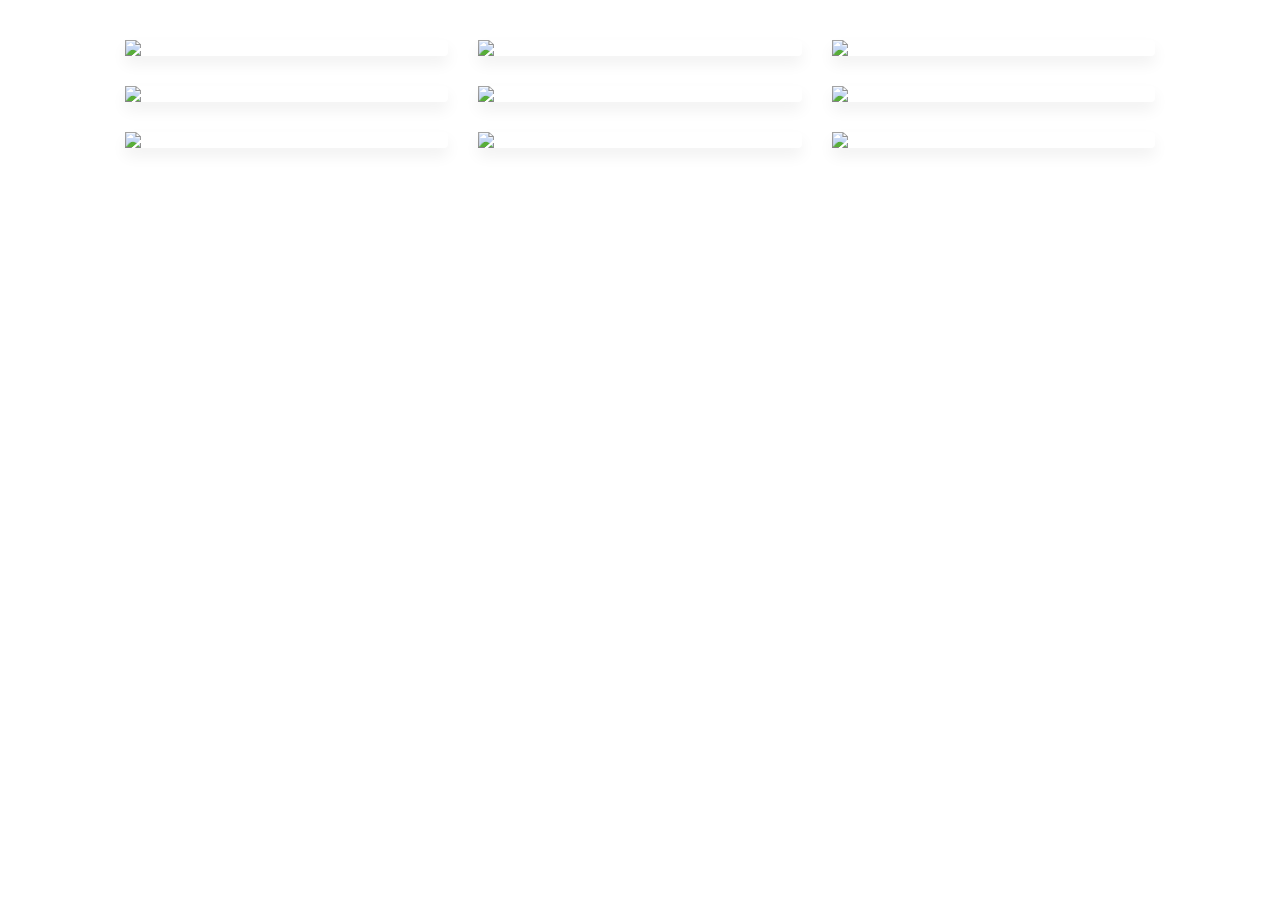
==== gallery/index.html @ a4893abb "Create index.html" ====
<!DOCTYPE html>
<html lang="en">

<head>
  <link rel="stylesheet" href="https://stackpath.bootstrapcdn.com/bootstrap/4.4.1/css/bootstrap.min.css"
    integrity="sha384-Vkoo8x4CGsO3+Hhxv8T/Q5PaXtkKtu6ug5TOeNV6gBiFeWPGFN9MuhOf23Q9Ifjh" crossorigin="anonymous">
  <link rel="stylesheet" href="https://cdnjs.cloudflare.com/ajax/libs/baguettebox.js/1.8.1/baguetteBox.min.css">
  <link href="./css/thumbnail-gallery.css" rel="stylesheet" />

  <style>
    .tz-gallery {
      padding: 40px;
    }

    .tz-gallery .thumbnail {
      padding: 0;
      margin-bottom: 30px;
      background-color: #fff;
      border-radius: 4px;
      border: none;
      transition: 0.15s ease-in-out;
      box-shadow: 0 8px 15px rgba(0, 0, 0, 0.06);
    }

    .tz-gallery .thumbnail:hover {
      transform: translateY(-10px) scale(1.02);
    }

    .baguetteBox-button {
      background-color: transparent !important;
    }


    .carousel-inner>.item>a>img,
    .carousel-inner>.item>img,
    .img-responsive,
    .thumbnail a>img,
    .thumbnail>img {
      display: block;
      max-width: 100%;
      height: auto;
    }
  </style>

</head>

<body>


  <main>


    <section id="gallery">
      <div class=" gallery-container container">
        <div class="tz-gallery">

          <div class="row">

            <!---------------------------------------------->
            <div data-aos="flip-up" class="col-sm-6 col-md-4">
              <div class="thumbnail">
                <a class="lightbox" href="1.png">
                  <img src="1.png">
                </a>
              </div>
            </div>

            <!---------------------------------------------->

            <div data-aos="flip-up" data-aos-delay="20" class="col-sm-6 col-md-4">
              <div class="thumbnail">
                <a class="lightbox" href="2.png">
                  <img src="2.png">
                </a>
              </div>
            </div>
            <!---------------------------------------------->

            <div data-aos="flip-up" data-aos-delay="40" class="col-sm-6 col-md-4">
              <div class="thumbnail">
                <a class="lightbox" href="3.png">
                  <img src="3.png">
                </a>

              </div>
            </div>
            <!---------------------------------------------->

            <div data-aos="flip-up" data-aos-delay="60" class="col-sm-6 col-md-4">
              <div class="thumbnail">
                <a class="lightbox" href="4.png">
                  <img src="4.png">
                </a>
              </div>
            </div>
            <!---------------------------------------------->

            <div data-aos="flip-up" data-aos-delay="80" class="col-sm-6 col-md-4">
              <div class="thumbnail">
                <a class="lightbox" href="5.png">
                  <img src="5.png">
                </a>
              </div>
            </div>
            <!---------------------------------------------->

            <div data-aos="flip-up" data-aos-delay="100" class="col-sm-6 col-md-4">
              <div class="thumbnail">
                <a class="lightbox" href="6.png">
                  <img src="6.png">
                </a>
              </div>
            </div>
            <!---------------------------------------------->

            <div data-aos="flip-up" data-aos-delay="120" class="col-sm-6 col-md-4">
              <div class="thumbnail">
                <a class="lightbox" href="7.png">
                  <img src="7.png">
                </a>
              </div>
            </div>
            <!---------------------------------------------->

            <div data-aos="flip-up" data-aos-delay="140" class="col-sm-6 col-md-4">
              <div class="thumbnail">
                <a class="lightbox" href="8.png">
                  <img src="8.png">
                </a>
              </div>
            </div>
            <!---------------------------------------------->

            <div data-aos="flip-up" data-aos-delay="160" class="col-sm-6 col-md-4">
              <div class="thumbnail">
                <a class="lightbox" href="9.png">
                  <img src="9.png">
                </a>
              </div>
            </div>




          </div>
        </div>
      </div>

      <script src="https://cdnjs.cloudflare.com/ajax/libs/baguettebox.js/1.8.1/baguetteBox.min.js"></script>
      <script>
        baguetteBox.run('.tz-gallery');
      </script>

    </section>


  </main>


</html>
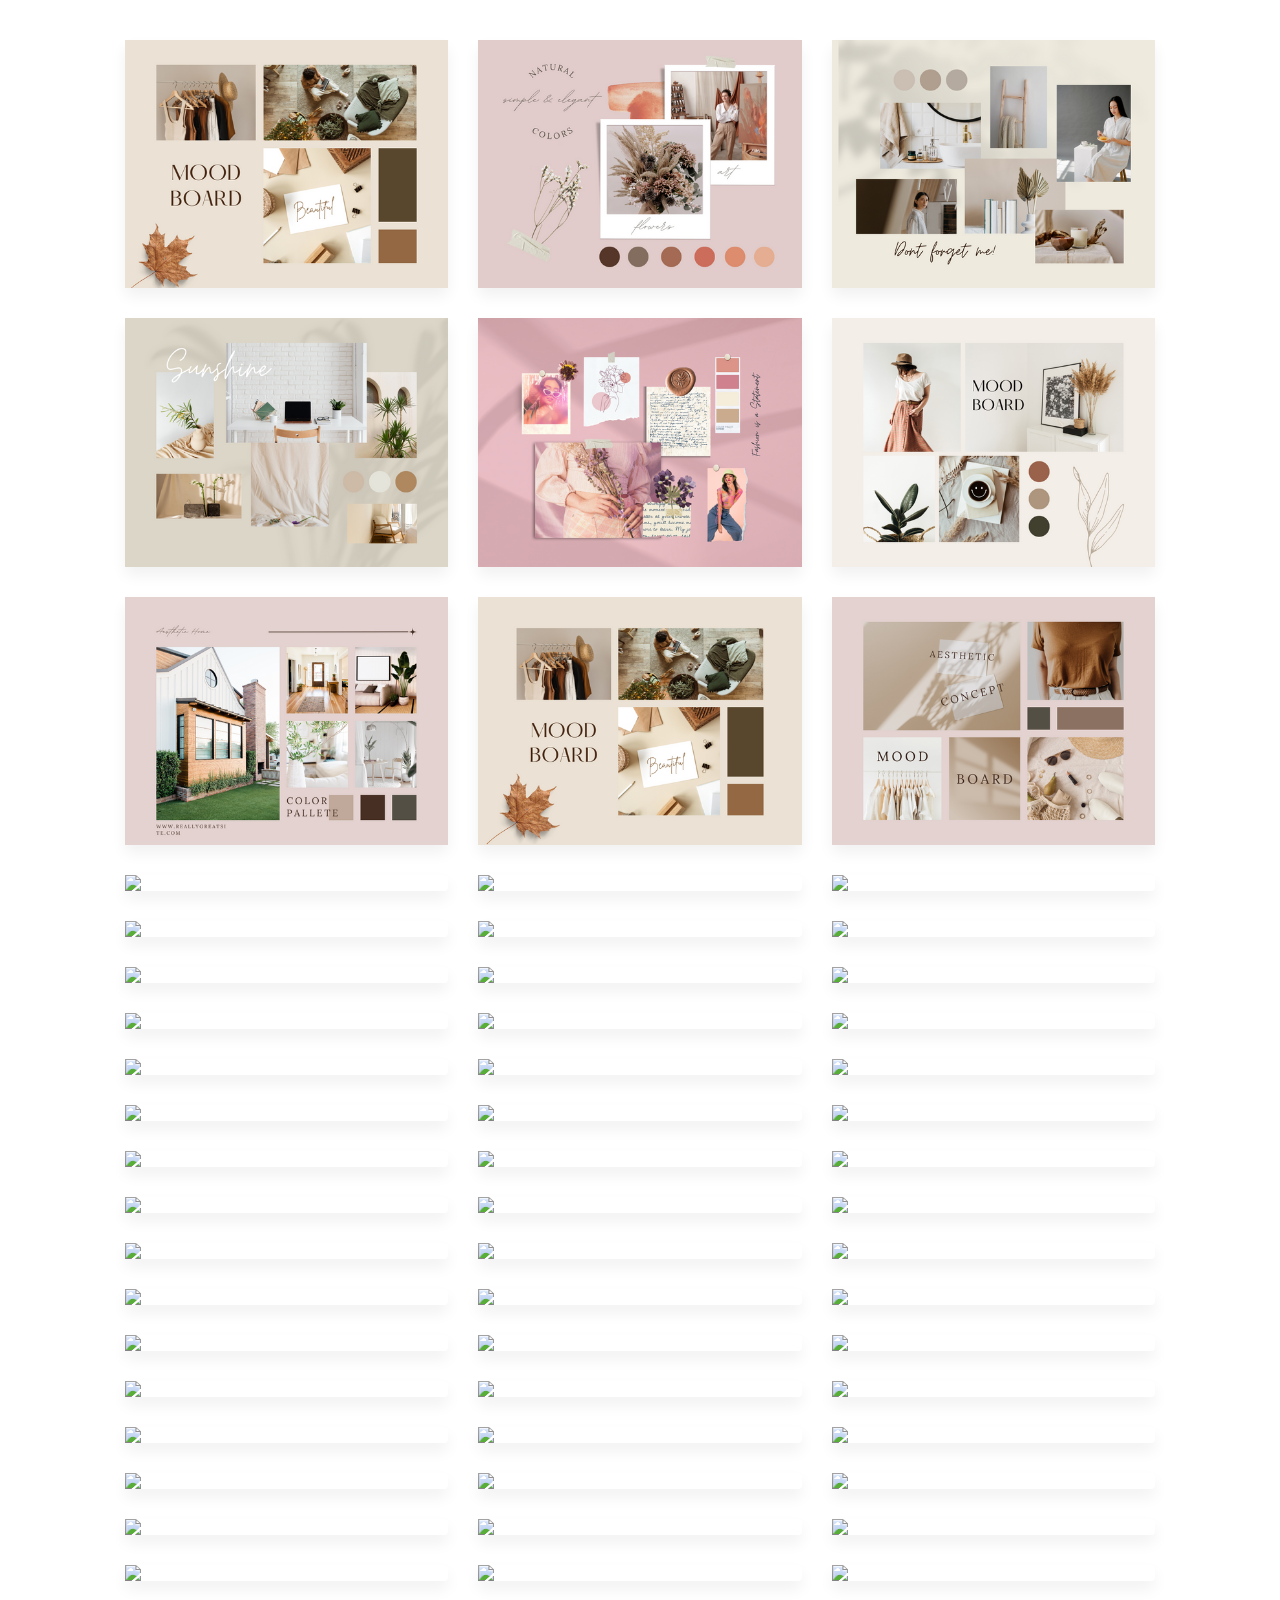
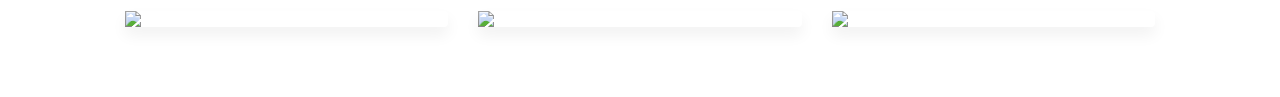
==== commit 857212e3: "Update index.html" ====
--- a/gallery/index.html
+++ b/gallery/index.html
@@ -138,6 +138,468 @@
                 </a>
               </div>
             </div>
+             <!---------------------------------------------->
+
+            <div data-aos="flip-up" data-aos-delay="120" class="col-sm-6 col-md-4">
+              <div class="thumbnail">
+                <a class="lightbox" href="10.png">
+                  <img src="10.png">
+                </a>
+              </div>
+            </div>
+             <!---------------------------------------------->
+
+            <div data-aos="flip-up" data-aos-delay="120" class="col-sm-6 col-md-4">
+              <div class="thumbnail">
+                <a class="lightbox" href="11.png">
+                  <img src="11.png">
+                </a>
+              </div>
+            </div>
+             <!---------------------------------------------->
+
+            <div data-aos="flip-up" data-aos-delay="120" class="col-sm-6 col-md-4">
+              <div class="thumbnail">
+                <a class="lightbox" href="12.png">
+                  <img src="12.png">
+                </a>
+              </div>
+            </div>
+             <!---------------------------------------------->
+
+            <div data-aos="flip-up" data-aos-delay="120" class="col-sm-6 col-md-4">
+              <div class="thumbnail">
+                <a class="lightbox" href="13.png">
+                  <img src="13.png">
+                </a>
+              </div>
+            </div>
+             <!---------------------------------------------->
+
+            <div data-aos="flip-up" data-aos-delay="120" class="col-sm-6 col-md-4">
+              <div class="thumbnail">
+                <a class="lightbox" href="14.png">
+                  <img src="14.png">
+                </a>
+              </div>
+            </div>
+             <!---------------------------------------------->
+
+            <div data-aos="flip-up" data-aos-delay="120" class="col-sm-6 col-md-4">
+              <div class="thumbnail">
+                <a class="lightbox" href="15.png">
+                  <img src="15.png">
+                </a>
+              </div>
+            </div>
+            <!---------------------------------------------->
+            <div data-aos="flip-up" class="col-sm-6 col-md-4">
+              <div class="thumbnail">
+                <a class="lightbox" href="16.png">
+                  <img src="16.png">
+                </a>
+              </div>
+            </div>
+
+            <!---------------------------------------------->
+
+            <div data-aos="flip-up" data-aos-delay="20" class="col-sm-6 col-md-4">
+              <div class="thumbnail">
+                <a class="lightbox" href="17.png">
+                  <img src="17.png">
+                </a>
+              </div>
+            </div>
+            <!---------------------------------------------->
+
+            <div data-aos="flip-up" data-aos-delay="40" class="col-sm-6 col-md-4">
+              <div class="thumbnail">
+                <a class="lightbox" href="18.png">
+                  <img src="18.png">
+                </a>
+
+              </div>
+            </div>
+            <!---------------------------------------------->
+
+            <div data-aos="flip-up" data-aos-delay="60" class="col-sm-6 col-md-4">
+              <div class="thumbnail">
+                <a class="lightbox" href="19.png">
+                  <img src="19.png">
+                </a>
+              </div>
+            </div>
+            <!---------------------------------------------->
+
+            <div data-aos="flip-up" data-aos-delay="80" class="col-sm-6 col-md-4">
+              <div class="thumbnail">
+                <a class="lightbox" href="20.png">
+                  <img src="20.png">
+                </a>
+              </div>
+            </div>
+            <!---------------------------------------------->
+
+            <div data-aos="flip-up" data-aos-delay="100" class="col-sm-6 col-md-4">
+              <div class="thumbnail">
+                <a class="lightbox" href="21.png">
+                  <img src="21.png">
+                </a>
+              </div>
+            </div>
+            <!---------------------------------------------->
+
+            <div data-aos="flip-up" data-aos-delay="120" class="col-sm-6 col-md-4">
+              <div class="thumbnail">
+                <a class="lightbox" href="22.png">
+                  <img src="22.png">
+                </a>
+              </div>
+            </div>
+            <!---------------------------------------------->
+
+            <div data-aos="flip-up" data-aos-delay="140" class="col-sm-6 col-md-4">
+              <div class="thumbnail">
+                <a class="lightbox" href="23.png">
+                  <img src="23.png">
+                </a>
+              </div>
+            </div>
+            <!---------------------------------------------->
+
+            <div data-aos="flip-up" data-aos-delay="160" class="col-sm-6 col-md-4">
+              <div class="thumbnail">
+                <a class="lightbox" href="24.png">
+                  <img src="24.png">
+                </a>
+              </div>
+            </div>
+             <!---------------------------------------------->
+
+            <div data-aos="flip-up" data-aos-delay="120" class="col-sm-6 col-md-4">
+              <div class="thumbnail">
+                <a class="lightbox" href="25.png">
+                  <img src="25.png">
+                </a>
+              </div>
+            </div>
+             <!---------------------------------------------->
+
+            <div data-aos="flip-up" data-aos-delay="120" class="col-sm-6 col-md-4">
+              <div class="thumbnail">
+                <a class="lightbox" href="26.png">
+                  <img src="26.png">
+                </a>
+              </div>
+            </div>
+             <!---------------------------------------------->
+
+            <div data-aos="flip-up" data-aos-delay="120" class="col-sm-6 col-md-4">
+              <div class="thumbnail">
+                <a class="lightbox" href="27.png">
+                  <img src="27.png">
+                </a>
+              </div>
+            </div>
+             <!---------------------------------------------->
+
+            <div data-aos="flip-up" data-aos-delay="120" class="col-sm-6 col-md-4">
+              <div class="thumbnail">
+                <a class="lightbox" href="28.png">
+                  <img src="28.png">
+                </a>
+              </div>
+            </div>
+             <!---------------------------------------------->
+
+            <div data-aos="flip-up" data-aos-delay="120" class="col-sm-6 col-md-4">
+              <div class="thumbnail">
+                <a class="lightbox" href="29.png">
+                  <img src="29.png">
+                </a>
+              </div>
+            </div>
+             <!---------------------------------------------->
+
+            <div data-aos="flip-up" data-aos-delay="120" class="col-sm-6 col-md-4">
+              <div class="thumbnail">
+                <a class="lightbox" href="30.png">
+                  <img src="30.png">
+                </a>
+              </div>
+            </div>
+            <!---------------------------------------------->
+            <div data-aos="flip-up" class="col-sm-6 col-md-4">
+              <div class="thumbnail">
+                <a class="lightbox" href="31.png">
+                  <img src="31.png">
+                </a>
+              </div>
+            </div>
+
+            <!---------------------------------------------->
+
+            <div data-aos="flip-up" data-aos-delay="20" class="col-sm-6 col-md-4">
+              <div class="thumbnail">
+                <a class="lightbox" href="32.png">
+                  <img src="32.png">
+                </a>
+              </div>
+            </div>
+            <!---------------------------------------------->
+
+            <div data-aos="flip-up" data-aos-delay="40" class="col-sm-6 col-md-4">
+              <div class="thumbnail">
+                <a class="lightbox" href="33.png">
+                  <img src="33.png">
+                </a>
+
+              </div>
+            </div>
+            <!---------------------------------------------->
+
+            <div data-aos="flip-up" data-aos-delay="60" class="col-sm-6 col-md-4">
+              <div class="thumbnail">
+                <a class="lightbox" href="34.png">
+                  <img src="34.png">
+                </a>
+              </div>
+            </div>
+            <!---------------------------------------------->
+
+            <div data-aos="flip-up" data-aos-delay="80" class="col-sm-6 col-md-4">
+              <div class="thumbnail">
+                <a class="lightbox" href="35.png">
+                  <img src="35.png">
+                </a>
+              </div>
+            </div>
+            <!---------------------------------------------->
+
+            <div data-aos="flip-up" data-aos-delay="100" class="col-sm-6 col-md-4">
+              <div class="thumbnail">
+                <a class="lightbox" href="36.png">
+                  <img src="36.png">
+                </a>
+              </div>
+            </div>
+            <!---------------------------------------------->
+
+            <div data-aos="flip-up" data-aos-delay="120" class="col-sm-6 col-md-4">
+              <div class="thumbnail">
+                <a class="lightbox" href="37.png">
+                  <img src="37.png">
+                </a>
+              </div>
+            </div>
+            <!---------------------------------------------->
+
+            <div data-aos="flip-up" data-aos-delay="140" class="col-sm-6 col-md-4">
+              <div class="thumbnail">
+                <a class="lightbox" href="38.png">
+                  <img src="38.png">
+                </a>
+              </div>
+            </div>
+            <!---------------------------------------------->
+
+            <div data-aos="flip-up" data-aos-delay="160" class="col-sm-6 col-md-4">
+              <div class="thumbnail">
+                <a class="lightbox" href="39.png">
+                  <img src="39.png">
+                </a>
+              </div>
+            </div>
+             <!---------------------------------------------->
+
+            <div data-aos="flip-up" data-aos-delay="120" class="col-sm-6 col-md-4">
+              <div class="thumbnail">
+                <a class="lightbox" href="40.png">
+                  <img src="40.png">
+                </a>
+              </div>
+            </div>
+             <!---------------------------------------------->
+
+            <div data-aos="flip-up" data-aos-delay="120" class="col-sm-6 col-md-4">
+              <div class="thumbnail">
+                <a class="lightbox" href="41.png">
+                  <img src="41.png">
+                </a>
+              </div>
+            </div>
+             <!---------------------------------------------->
+
+            <div data-aos="flip-up" data-aos-delay="120" class="col-sm-6 col-md-4">
+              <div class="thumbnail">
+                <a class="lightbox" href="42.png">
+                  <img src="42.png">
+                </a>
+              </div>
+            </div>
+             <!---------------------------------------------->
+
+            <div data-aos="flip-up" data-aos-delay="120" class="col-sm-6 col-md-4">
+              <div class="thumbnail">
+                <a class="lightbox" href="43.png">
+                  <img src="43.png">
+                </a>
+              </div>
+            </div>
+             <!---------------------------------------------->
+
+            <div data-aos="flip-up" data-aos-delay="120" class="col-sm-6 col-md-4">
+              <div class="thumbnail">
+                <a class="lightbox" href="44.png">
+                  <img src="44.png">
+                </a>
+              </div>
+            </div>
+             <!---------------------------------------------->
+
+            <div data-aos="flip-up" data-aos-delay="120" class="col-sm-6 col-md-4">
+              <div class="thumbnail">
+                <a class="lightbox" href="45.png">
+                  <img src="45.png">
+                </a>
+              </div>
+            </div>
+            <!---------------------------------------------->
+            <div data-aos="flip-up" class="col-sm-6 col-md-4">
+              <div class="thumbnail">
+                <a class="lightbox" href="46.png">
+                  <img src="46.png">
+                </a>
+              </div>
+            </div>
+
+            <!---------------------------------------------->
+
+            <div data-aos="flip-up" data-aos-delay="20" class="col-sm-6 col-md-4">
+              <div class="thumbnail">
+                <a class="lightbox" href="47.png">
+                  <img src="47.png">
+                </a>
+              </div>
+            </div>
+            <!---------------------------------------------->
+
+            <div data-aos="flip-up" data-aos-delay="40" class="col-sm-6 col-md-4">
+              <div class="thumbnail">
+                <a class="lightbox" href="48.png">
+                  <img src="48.png">
+                </a>
+
+              </div>
+            </div>
+            <!---------------------------------------------->
+
+            <div data-aos="flip-up" data-aos-delay="60" class="col-sm-6 col-md-4">
+              <div class="thumbnail">
+                <a class="lightbox" href="49.png">
+                  <img src="49.png">
+                </a>
+              </div>
+            </div>
+            <!---------------------------------------------->
+
+            <div data-aos="flip-up" data-aos-delay="80" class="col-sm-6 col-md-4">
+              <div class="thumbnail">
+                <a class="lightbox" href="50.png">
+                  <img src="50.png">
+                </a>
+              </div>
+            </div>
+            <!---------------------------------------------->
+
+            <div data-aos="flip-up" data-aos-delay="100" class="col-sm-6 col-md-4">
+              <div class="thumbnail">
+                <a class="lightbox" href="51.png">
+                  <img src="51.png">
+                </a>
+              </div>
+            </div>
+            <!---------------------------------------------->
+
+            <div data-aos="flip-up" data-aos-delay="120" class="col-sm-6 col-md-4">
+              <div class="thumbnail">
+                <a class="lightbox" href="52.png">
+                  <img src="52.png">
+                </a>
+              </div>
+            </div>
+            <!---------------------------------------------->
+
+            <div data-aos="flip-up" data-aos-delay="140" class="col-sm-6 col-md-4">
+              <div class="thumbnail">
+                <a class="lightbox" href="53.png">
+                  <img src="53.png">
+                </a>
+              </div>
+            </div>
+            <!---------------------------------------------->
+
+            <div data-aos="flip-up" data-aos-delay="160" class="col-sm-6 col-md-4">
+              <div class="thumbnail">
+                <a class="lightbox" href="54.png">
+                  <img src="54.png">
+                </a>
+              </div>
+            </div>
+             <!---------------------------------------------->
+
+            <div data-aos="flip-up" data-aos-delay="120" class="col-sm-6 col-md-4">
+              <div class="thumbnail">
+                <a class="lightbox" href="55.png">
+                  <img src="55.png">
+                </a>
+              </div>
+            </div>
+             <!---------------------------------------------->
+
+            <div data-aos="flip-up" data-aos-delay="120" class="col-sm-6 col-md-4">
+              <div class="thumbnail">
+                <a class="lightbox" href="56.png">
+                  <img src="56.png">
+                </a>
+              </div>
+            </div>
+             <!---------------------------------------------->
+
+            <div data-aos="flip-up" data-aos-delay="120" class="col-sm-6 col-md-4">
+              <div class="thumbnail">
+                <a class="lightbox" href="57.png">
+                  <img src="57.png">
+                </a>
+              </div>
+            </div>
+             <!---------------------------------------------->
+
+            <div data-aos="flip-up" data-aos-delay="120" class="col-sm-6 col-md-4">
+              <div class="thumbnail">
+                <a class="lightbox" href="58.png">
+                  <img src="58.png">
+                </a>
+              </div>
+            </div>
+             <!---------------------------------------------->
+
+            <div data-aos="flip-up" data-aos-delay="120" class="col-sm-6 col-md-4">
+              <div class="thumbnail">
+                <a class="lightbox" href="59.png">
+                  <img src="59.png">
+                </a>
+              </div>
+            </div>
+             <!---------------------------------------------->
+
+            <div data-aos="flip-up" data-aos-delay="120" class="col-sm-6 col-md-4">
+              <div class="thumbnail">
+                <a class="lightbox" href="60.png">
+                  <img src="60.png">
+                </a>
+              </div>
+            </div>
 
 
 
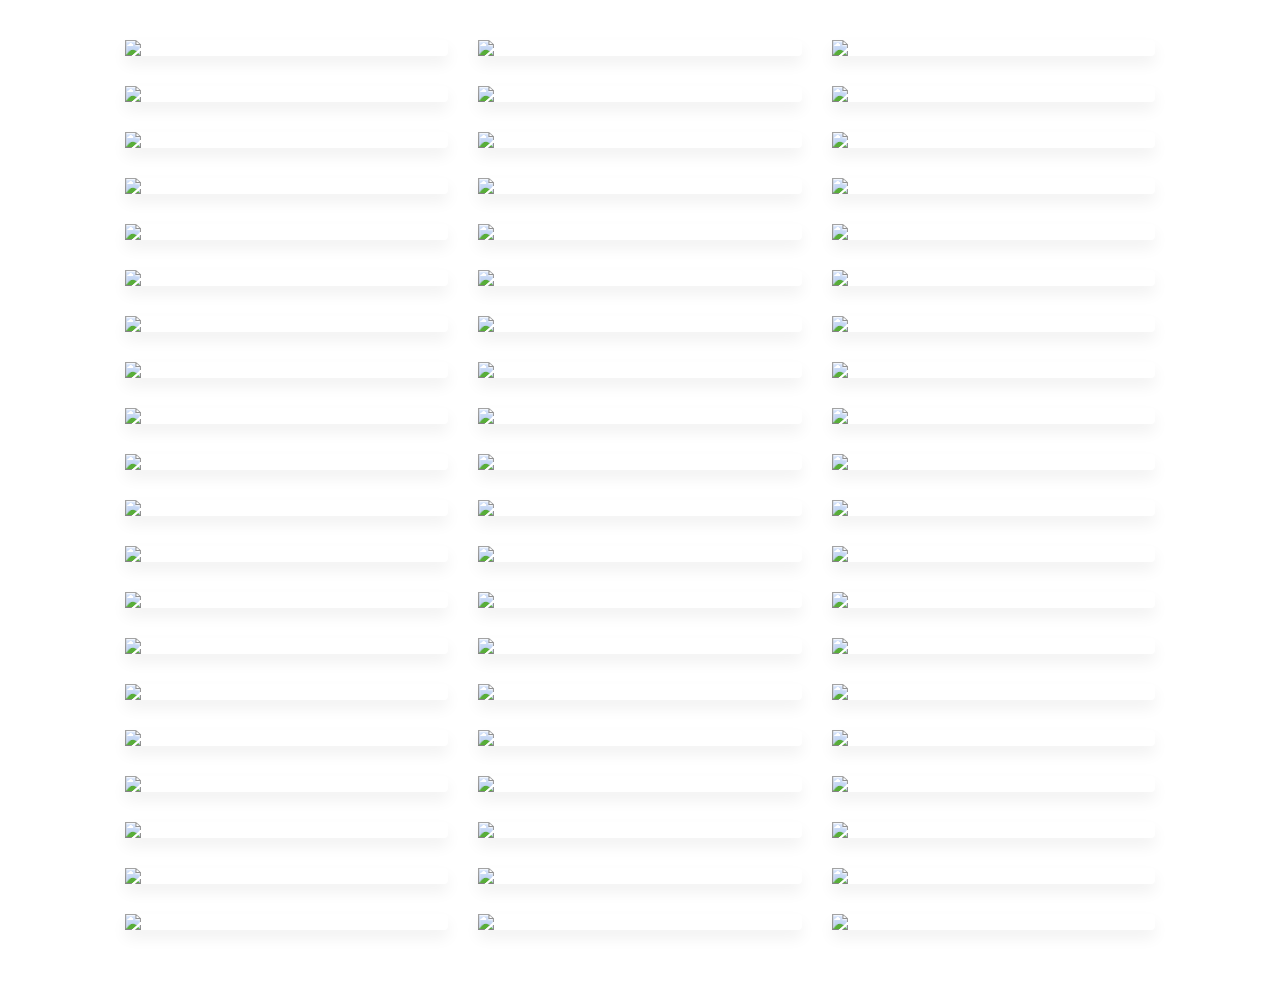
==== commit 63a87810: "Update index.html" ====
--- a/gallery/index.html
+++ b/gallery/index.html
@@ -59,8 +59,8 @@
             <!---------------------------------------------->
             <div data-aos="flip-up" class="col-sm-6 col-md-4">
               <div class="thumbnail">
-                <a class="lightbox" href="1.png">
-                  <img src="1.png">
+                <a class="lightbox" href="1.jpg">
+                  <img src="1.jpg">
                 </a>
               </div>
             </div>
@@ -69,8 +69,8 @@
 
             <div data-aos="flip-up" data-aos-delay="20" class="col-sm-6 col-md-4">
               <div class="thumbnail">
-                <a class="lightbox" href="2.png">
-                  <img src="2.png">
+                <a class="lightbox" href="2.jpg">
+                  <img src="2.jpg">
                 </a>
               </div>
             </div>
@@ -78,8 +78,8 @@
 
             <div data-aos="flip-up" data-aos-delay="40" class="col-sm-6 col-md-4">
               <div class="thumbnail">
-                <a class="lightbox" href="3.png">
-                  <img src="3.png">
+                <a class="lightbox" href="3.jpg">
+                  <img src="3.jpg">
                 </a>
 
               </div>
@@ -88,8 +88,8 @@
 
             <div data-aos="flip-up" data-aos-delay="60" class="col-sm-6 col-md-4">
               <div class="thumbnail">
-                <a class="lightbox" href="4.png">
-                  <img src="4.png">
+                <a class="lightbox" href="4.jpg">
+                  <img src="4.jpg">
                 </a>
               </div>
             </div>
@@ -97,8 +97,8 @@
 
             <div data-aos="flip-up" data-aos-delay="80" class="col-sm-6 col-md-4">
               <div class="thumbnail">
-                <a class="lightbox" href="5.png">
-                  <img src="5.png">
+                <a class="lightbox" href="5.jpg">
+                  <img src="5.jpg">
                 </a>
               </div>
             </div>
@@ -106,17 +106,17 @@
 
             <div data-aos="flip-up" data-aos-delay="100" class="col-sm-6 col-md-4">
               <div class="thumbnail">
-                <a class="lightbox" href="6.png">
-                  <img src="6.png">
-                </a>
-              </div>
-            </div>
-            <!---------------------------------------------->
-
-            <div data-aos="flip-up" data-aos-delay="120" class="col-sm-6 col-md-4">
-              <div class="thumbnail">
-                <a class="lightbox" href="7.png">
-                  <img src="7.png">
+                <a class="lightbox" href="6.jpg">
+                  <img src="6.jpg">
+                </a>
+              </div>
+            </div>
+            <!---------------------------------------------->
+
+            <div data-aos="flip-up" data-aos-delay="120" class="col-sm-6 col-md-4">
+              <div class="thumbnail">
+                <a class="lightbox" href="7.jpg">
+                  <img src="7.jpg">
                 </a>
               </div>
             </div>
@@ -124,8 +124,8 @@
 
             <div data-aos="flip-up" data-aos-delay="140" class="col-sm-6 col-md-4">
               <div class="thumbnail">
-                <a class="lightbox" href="8.png">
-                  <img src="8.png">
+                <a class="lightbox" href="8.jpg">
+                  <img src="8.jpg">
                 </a>
               </div>
             </div>
@@ -133,70 +133,70 @@
 
             <div data-aos="flip-up" data-aos-delay="160" class="col-sm-6 col-md-4">
               <div class="thumbnail">
-                <a class="lightbox" href="9.png">
-                  <img src="9.png">
-                </a>
-              </div>
-            </div>
-             <!---------------------------------------------->
-
-            <div data-aos="flip-up" data-aos-delay="120" class="col-sm-6 col-md-4">
-              <div class="thumbnail">
-                <a class="lightbox" href="10.png">
-                  <img src="10.png">
-                </a>
-              </div>
-            </div>
-             <!---------------------------------------------->
-
-            <div data-aos="flip-up" data-aos-delay="120" class="col-sm-6 col-md-4">
-              <div class="thumbnail">
-                <a class="lightbox" href="11.png">
-                  <img src="11.png">
-                </a>
-              </div>
-            </div>
-             <!---------------------------------------------->
-
-            <div data-aos="flip-up" data-aos-delay="120" class="col-sm-6 col-md-4">
-              <div class="thumbnail">
-                <a class="lightbox" href="12.png">
-                  <img src="12.png">
-                </a>
-              </div>
-            </div>
-             <!---------------------------------------------->
-
-            <div data-aos="flip-up" data-aos-delay="120" class="col-sm-6 col-md-4">
-              <div class="thumbnail">
-                <a class="lightbox" href="13.png">
-                  <img src="13.png">
-                </a>
-              </div>
-            </div>
-             <!---------------------------------------------->
-
-            <div data-aos="flip-up" data-aos-delay="120" class="col-sm-6 col-md-4">
-              <div class="thumbnail">
-                <a class="lightbox" href="14.png">
-                  <img src="14.png">
-                </a>
-              </div>
-            </div>
-             <!---------------------------------------------->
-
-            <div data-aos="flip-up" data-aos-delay="120" class="col-sm-6 col-md-4">
-              <div class="thumbnail">
-                <a class="lightbox" href="15.png">
-                  <img src="15.png">
+                <a class="lightbox" href="9.jpg">
+                  <img src="9.jpg">
+                </a>
+              </div>
+            </div>
+             <!---------------------------------------------->
+
+            <div data-aos="flip-up" data-aos-delay="120" class="col-sm-6 col-md-4">
+              <div class="thumbnail">
+                <a class="lightbox" href="10.jpg">
+                  <img src="10.jpg">
+                </a>
+              </div>
+            </div>
+             <!---------------------------------------------->
+
+            <div data-aos="flip-up" data-aos-delay="120" class="col-sm-6 col-md-4">
+              <div class="thumbnail">
+                <a class="lightbox" href="11.jpg">
+                  <img src="11.jpg">
+                </a>
+              </div>
+            </div>
+             <!---------------------------------------------->
+
+            <div data-aos="flip-up" data-aos-delay="120" class="col-sm-6 col-md-4">
+              <div class="thumbnail">
+                <a class="lightbox" href="12.jpg">
+                  <img src="12.jpg">
+                </a>
+              </div>
+            </div>
+             <!---------------------------------------------->
+
+            <div data-aos="flip-up" data-aos-delay="120" class="col-sm-6 col-md-4">
+              <div class="thumbnail">
+                <a class="lightbox" href="13.jpg">
+                  <img src="13.jpg">
+                </a>
+              </div>
+            </div>
+             <!---------------------------------------------->
+
+            <div data-aos="flip-up" data-aos-delay="120" class="col-sm-6 col-md-4">
+              <div class="thumbnail">
+                <a class="lightbox" href="14.jpg">
+                  <img src="14.jpg">
+                </a>
+              </div>
+            </div>
+             <!---------------------------------------------->
+
+            <div data-aos="flip-up" data-aos-delay="120" class="col-sm-6 col-md-4">
+              <div class="thumbnail">
+                <a class="lightbox" href="15.jpg">
+                  <img src="15.jpg">
                 </a>
               </div>
             </div>
             <!---------------------------------------------->
             <div data-aos="flip-up" class="col-sm-6 col-md-4">
               <div class="thumbnail">
-                <a class="lightbox" href="16.png">
-                  <img src="16.png">
+                <a class="lightbox" href="16.jpg">
+                  <img src="16.jpg">
                 </a>
               </div>
             </div>
@@ -205,8 +205,8 @@
 
             <div data-aos="flip-up" data-aos-delay="20" class="col-sm-6 col-md-4">
               <div class="thumbnail">
-                <a class="lightbox" href="17.png">
-                  <img src="17.png">
+                <a class="lightbox" href="17.jpg">
+                  <img src="17.jpg">
                 </a>
               </div>
             </div>
@@ -214,8 +214,8 @@
 
             <div data-aos="flip-up" data-aos-delay="40" class="col-sm-6 col-md-4">
               <div class="thumbnail">
-                <a class="lightbox" href="18.png">
-                  <img src="18.png">
+                <a class="lightbox" href="18.jpg">
+                  <img src="18.jpg">
                 </a>
 
               </div>
@@ -224,8 +224,8 @@
 
             <div data-aos="flip-up" data-aos-delay="60" class="col-sm-6 col-md-4">
               <div class="thumbnail">
-                <a class="lightbox" href="19.png">
-                  <img src="19.png">
+                <a class="lightbox" href="19.jpg">
+                  <img src="19.jpg">
                 </a>
               </div>
             </div>
@@ -233,8 +233,8 @@
 
             <div data-aos="flip-up" data-aos-delay="80" class="col-sm-6 col-md-4">
               <div class="thumbnail">
-                <a class="lightbox" href="20.png">
-                  <img src="20.png">
+                <a class="lightbox" href="20.jpg">
+                  <img src="20.jpg">
                 </a>
               </div>
             </div>
@@ -242,17 +242,17 @@
 
             <div data-aos="flip-up" data-aos-delay="100" class="col-sm-6 col-md-4">
               <div class="thumbnail">
-                <a class="lightbox" href="21.png">
-                  <img src="21.png">
-                </a>
-              </div>
-            </div>
-            <!---------------------------------------------->
-
-            <div data-aos="flip-up" data-aos-delay="120" class="col-sm-6 col-md-4">
-              <div class="thumbnail">
-                <a class="lightbox" href="22.png">
-                  <img src="22.png">
+                <a class="lightbox" href="21.jpg">
+                  <img src="21.jpg">
+                </a>
+              </div>
+            </div>
+            <!---------------------------------------------->
+
+            <div data-aos="flip-up" data-aos-delay="120" class="col-sm-6 col-md-4">
+              <div class="thumbnail">
+                <a class="lightbox" href="22.jpg">
+                  <img src="22.jpg">
                 </a>
               </div>
             </div>
@@ -260,8 +260,8 @@
 
             <div data-aos="flip-up" data-aos-delay="140" class="col-sm-6 col-md-4">
               <div class="thumbnail">
-                <a class="lightbox" href="23.png">
-                  <img src="23.png">
+                <a class="lightbox" href="23.jpg">
+                  <img src="23.jpg">
                 </a>
               </div>
             </div>
@@ -269,70 +269,70 @@
 
             <div data-aos="flip-up" data-aos-delay="160" class="col-sm-6 col-md-4">
               <div class="thumbnail">
-                <a class="lightbox" href="24.png">
-                  <img src="24.png">
-                </a>
-              </div>
-            </div>
-             <!---------------------------------------------->
-
-            <div data-aos="flip-up" data-aos-delay="120" class="col-sm-6 col-md-4">
-              <div class="thumbnail">
-                <a class="lightbox" href="25.png">
-                  <img src="25.png">
-                </a>
-              </div>
-            </div>
-             <!---------------------------------------------->
-
-            <div data-aos="flip-up" data-aos-delay="120" class="col-sm-6 col-md-4">
-              <div class="thumbnail">
-                <a class="lightbox" href="26.png">
-                  <img src="26.png">
-                </a>
-              </div>
-            </div>
-             <!---------------------------------------------->
-
-            <div data-aos="flip-up" data-aos-delay="120" class="col-sm-6 col-md-4">
-              <div class="thumbnail">
-                <a class="lightbox" href="27.png">
-                  <img src="27.png">
-                </a>
-              </div>
-            </div>
-             <!---------------------------------------------->
-
-            <div data-aos="flip-up" data-aos-delay="120" class="col-sm-6 col-md-4">
-              <div class="thumbnail">
-                <a class="lightbox" href="28.png">
-                  <img src="28.png">
-                </a>
-              </div>
-            </div>
-             <!---------------------------------------------->
-
-            <div data-aos="flip-up" data-aos-delay="120" class="col-sm-6 col-md-4">
-              <div class="thumbnail">
-                <a class="lightbox" href="29.png">
-                  <img src="29.png">
-                </a>
-              </div>
-            </div>
-             <!---------------------------------------------->
-
-            <div data-aos="flip-up" data-aos-delay="120" class="col-sm-6 col-md-4">
-              <div class="thumbnail">
-                <a class="lightbox" href="30.png">
-                  <img src="30.png">
+                <a class="lightbox" href="24.jpg">
+                  <img src="24.jpg">
+                </a>
+              </div>
+            </div>
+             <!---------------------------------------------->
+
+            <div data-aos="flip-up" data-aos-delay="120" class="col-sm-6 col-md-4">
+              <div class="thumbnail">
+                <a class="lightbox" href="25.jpg">
+                  <img src="25.jpg">
+                </a>
+              </div>
+            </div>
+             <!---------------------------------------------->
+
+            <div data-aos="flip-up" data-aos-delay="120" class="col-sm-6 col-md-4">
+              <div class="thumbnail">
+                <a class="lightbox" href="26.jpg">
+                  <img src="26.jpg">
+                </a>
+              </div>
+            </div>
+             <!---------------------------------------------->
+
+            <div data-aos="flip-up" data-aos-delay="120" class="col-sm-6 col-md-4">
+              <div class="thumbnail">
+                <a class="lightbox" href="27.jpg">
+                  <img src="27.jpg">
+                </a>
+              </div>
+            </div>
+             <!---------------------------------------------->
+
+            <div data-aos="flip-up" data-aos-delay="120" class="col-sm-6 col-md-4">
+              <div class="thumbnail">
+                <a class="lightbox" href="28.jpg">
+                  <img src="28.jpg">
+                </a>
+              </div>
+            </div>
+             <!---------------------------------------------->
+
+            <div data-aos="flip-up" data-aos-delay="120" class="col-sm-6 col-md-4">
+              <div class="thumbnail">
+                <a class="lightbox" href="29.jpg">
+                  <img src="29.jpg">
+                </a>
+              </div>
+            </div>
+             <!---------------------------------------------->
+
+            <div data-aos="flip-up" data-aos-delay="120" class="col-sm-6 col-md-4">
+              <div class="thumbnail">
+                <a class="lightbox" href="30.jpg">
+                  <img src="30.jpg">
                 </a>
               </div>
             </div>
             <!---------------------------------------------->
             <div data-aos="flip-up" class="col-sm-6 col-md-4">
               <div class="thumbnail">
-                <a class="lightbox" href="31.png">
-                  <img src="31.png">
+                <a class="lightbox" href="31.jpg">
+                  <img src="31.jpg">
                 </a>
               </div>
             </div>
@@ -341,8 +341,8 @@
 
             <div data-aos="flip-up" data-aos-delay="20" class="col-sm-6 col-md-4">
               <div class="thumbnail">
-                <a class="lightbox" href="32.png">
-                  <img src="32.png">
+                <a class="lightbox" href="32.jpg">
+                  <img src="32.jpg">
                 </a>
               </div>
             </div>
@@ -350,8 +350,8 @@
 
             <div data-aos="flip-up" data-aos-delay="40" class="col-sm-6 col-md-4">
               <div class="thumbnail">
-                <a class="lightbox" href="33.png">
-                  <img src="33.png">
+                <a class="lightbox" href="33.jpg">
+                  <img src="33.jpg">
                 </a>
 
               </div>
@@ -360,8 +360,8 @@
 
             <div data-aos="flip-up" data-aos-delay="60" class="col-sm-6 col-md-4">
               <div class="thumbnail">
-                <a class="lightbox" href="34.png">
-                  <img src="34.png">
+                <a class="lightbox" href="34.jpg">
+                  <img src="34.jpg">
                 </a>
               </div>
             </div>
@@ -369,8 +369,8 @@
 
             <div data-aos="flip-up" data-aos-delay="80" class="col-sm-6 col-md-4">
               <div class="thumbnail">
-                <a class="lightbox" href="35.png">
-                  <img src="35.png">
+                <a class="lightbox" href="35.jpg">
+                  <img src="35.jpg">
                 </a>
               </div>
             </div>
@@ -378,17 +378,17 @@
 
             <div data-aos="flip-up" data-aos-delay="100" class="col-sm-6 col-md-4">
               <div class="thumbnail">
-                <a class="lightbox" href="36.png">
-                  <img src="36.png">
-                </a>
-              </div>
-            </div>
-            <!---------------------------------------------->
-
-            <div data-aos="flip-up" data-aos-delay="120" class="col-sm-6 col-md-4">
-              <div class="thumbnail">
-                <a class="lightbox" href="37.png">
-                  <img src="37.png">
+                <a class="lightbox" href="36.jpg">
+                  <img src="36.jpg">
+                </a>
+              </div>
+            </div>
+            <!---------------------------------------------->
+
+            <div data-aos="flip-up" data-aos-delay="120" class="col-sm-6 col-md-4">
+              <div class="thumbnail">
+                <a class="lightbox" href="37.jpg">
+                  <img src="37.jpg">
                 </a>
               </div>
             </div>
@@ -396,8 +396,8 @@
 
             <div data-aos="flip-up" data-aos-delay="140" class="col-sm-6 col-md-4">
               <div class="thumbnail">
-                <a class="lightbox" href="38.png">
-                  <img src="38.png">
+                <a class="lightbox" href="38.jpg">
+                  <img src="38.jpg">
                 </a>
               </div>
             </div>
@@ -405,70 +405,70 @@
 
             <div data-aos="flip-up" data-aos-delay="160" class="col-sm-6 col-md-4">
               <div class="thumbnail">
-                <a class="lightbox" href="39.png">
-                  <img src="39.png">
-                </a>
-              </div>
-            </div>
-             <!---------------------------------------------->
-
-            <div data-aos="flip-up" data-aos-delay="120" class="col-sm-6 col-md-4">
-              <div class="thumbnail">
-                <a class="lightbox" href="40.png">
-                  <img src="40.png">
-                </a>
-              </div>
-            </div>
-             <!---------------------------------------------->
-
-            <div data-aos="flip-up" data-aos-delay="120" class="col-sm-6 col-md-4">
-              <div class="thumbnail">
-                <a class="lightbox" href="41.png">
-                  <img src="41.png">
-                </a>
-              </div>
-            </div>
-             <!---------------------------------------------->
-
-            <div data-aos="flip-up" data-aos-delay="120" class="col-sm-6 col-md-4">
-              <div class="thumbnail">
-                <a class="lightbox" href="42.png">
-                  <img src="42.png">
-                </a>
-              </div>
-            </div>
-             <!---------------------------------------------->
-
-            <div data-aos="flip-up" data-aos-delay="120" class="col-sm-6 col-md-4">
-              <div class="thumbnail">
-                <a class="lightbox" href="43.png">
-                  <img src="43.png">
-                </a>
-              </div>
-            </div>
-             <!---------------------------------------------->
-
-            <div data-aos="flip-up" data-aos-delay="120" class="col-sm-6 col-md-4">
-              <div class="thumbnail">
-                <a class="lightbox" href="44.png">
-                  <img src="44.png">
-                </a>
-              </div>
-            </div>
-             <!---------------------------------------------->
-
-            <div data-aos="flip-up" data-aos-delay="120" class="col-sm-6 col-md-4">
-              <div class="thumbnail">
-                <a class="lightbox" href="45.png">
-                  <img src="45.png">
+                <a class="lightbox" href="39.jpg">
+                  <img src="39.jpg">
+                </a>
+              </div>
+            </div>
+             <!---------------------------------------------->
+
+            <div data-aos="flip-up" data-aos-delay="120" class="col-sm-6 col-md-4">
+              <div class="thumbnail">
+                <a class="lightbox" href="40.jpg">
+                  <img src="40.jpg">
+                </a>
+              </div>
+            </div>
+             <!---------------------------------------------->
+
+            <div data-aos="flip-up" data-aos-delay="120" class="col-sm-6 col-md-4">
+              <div class="thumbnail">
+                <a class="lightbox" href="41.jpg">
+                  <img src="41.jpg">
+                </a>
+              </div>
+            </div>
+             <!---------------------------------------------->
+
+            <div data-aos="flip-up" data-aos-delay="120" class="col-sm-6 col-md-4">
+              <div class="thumbnail">
+                <a class="lightbox" href="42.jpg">
+                  <img src="42.jpg">
+                </a>
+              </div>
+            </div>
+             <!---------------------------------------------->
+
+            <div data-aos="flip-up" data-aos-delay="120" class="col-sm-6 col-md-4">
+              <div class="thumbnail">
+                <a class="lightbox" href="43.jpg">
+                  <img src="43.jpg">
+                </a>
+              </div>
+            </div>
+             <!---------------------------------------------->
+
+            <div data-aos="flip-up" data-aos-delay="120" class="col-sm-6 col-md-4">
+              <div class="thumbnail">
+                <a class="lightbox" href="44.jpg">
+                  <img src="44.jpg">
+                </a>
+              </div>
+            </div>
+             <!---------------------------------------------->
+
+            <div data-aos="flip-up" data-aos-delay="120" class="col-sm-6 col-md-4">
+              <div class="thumbnail">
+                <a class="lightbox" href="45.jpg">
+                  <img src="45.jpg">
                 </a>
               </div>
             </div>
             <!---------------------------------------------->
             <div data-aos="flip-up" class="col-sm-6 col-md-4">
               <div class="thumbnail">
-                <a class="lightbox" href="46.png">
-                  <img src="46.png">
+                <a class="lightbox" href="46.jpg">
+                  <img src="46.jpg">
                 </a>
               </div>
             </div>
@@ -477,8 +477,8 @@
 
             <div data-aos="flip-up" data-aos-delay="20" class="col-sm-6 col-md-4">
               <div class="thumbnail">
-                <a class="lightbox" href="47.png">
-                  <img src="47.png">
+                <a class="lightbox" href="47.jpg">
+                  <img src="47.jpg">
                 </a>
               </div>
             </div>
@@ -486,8 +486,8 @@
 
             <div data-aos="flip-up" data-aos-delay="40" class="col-sm-6 col-md-4">
               <div class="thumbnail">
-                <a class="lightbox" href="48.png">
-                  <img src="48.png">
+                <a class="lightbox" href="48.jpg">
+                  <img src="48.jpg">
                 </a>
 
               </div>
@@ -496,8 +496,8 @@
 
             <div data-aos="flip-up" data-aos-delay="60" class="col-sm-6 col-md-4">
               <div class="thumbnail">
-                <a class="lightbox" href="49.png">
-                  <img src="49.png">
+                <a class="lightbox" href="49.jpg">
+                  <img src="49.jpg">
                 </a>
               </div>
             </div>
@@ -505,8 +505,8 @@
 
             <div data-aos="flip-up" data-aos-delay="80" class="col-sm-6 col-md-4">
               <div class="thumbnail">
-                <a class="lightbox" href="50.png">
-                  <img src="50.png">
+                <a class="lightbox" href="50.jpg">
+                  <img src="50.jpg">
                 </a>
               </div>
             </div>
@@ -514,17 +514,17 @@
 
             <div data-aos="flip-up" data-aos-delay="100" class="col-sm-6 col-md-4">
               <div class="thumbnail">
-                <a class="lightbox" href="51.png">
-                  <img src="51.png">
-                </a>
-              </div>
-            </div>
-            <!---------------------------------------------->
-
-            <div data-aos="flip-up" data-aos-delay="120" class="col-sm-6 col-md-4">
-              <div class="thumbnail">
-                <a class="lightbox" href="52.png">
-                  <img src="52.png">
+                <a class="lightbox" href="51.jpg">
+                  <img src="51.jpg">
+                </a>
+              </div>
+            </div>
+            <!---------------------------------------------->
+
+            <div data-aos="flip-up" data-aos-delay="120" class="col-sm-6 col-md-4">
+              <div class="thumbnail">
+                <a class="lightbox" href="52.jpg">
+                  <img src="52.jpg">
                 </a>
               </div>
             </div>
@@ -532,8 +532,8 @@
 
             <div data-aos="flip-up" data-aos-delay="140" class="col-sm-6 col-md-4">
               <div class="thumbnail">
-                <a class="lightbox" href="53.png">
-                  <img src="53.png">
+                <a class="lightbox" href="53.jpg">
+                  <img src="53.jpg">
                 </a>
               </div>
             </div>
@@ -541,62 +541,62 @@
 
             <div data-aos="flip-up" data-aos-delay="160" class="col-sm-6 col-md-4">
               <div class="thumbnail">
-                <a class="lightbox" href="54.png">
-                  <img src="54.png">
-                </a>
-              </div>
-            </div>
-             <!---------------------------------------------->
-
-            <div data-aos="flip-up" data-aos-delay="120" class="col-sm-6 col-md-4">
-              <div class="thumbnail">
-                <a class="lightbox" href="55.png">
-                  <img src="55.png">
-                </a>
-              </div>
-            </div>
-             <!---------------------------------------------->
-
-            <div data-aos="flip-up" data-aos-delay="120" class="col-sm-6 col-md-4">
-              <div class="thumbnail">
-                <a class="lightbox" href="56.png">
-                  <img src="56.png">
-                </a>
-              </div>
-            </div>
-             <!---------------------------------------------->
-
-            <div data-aos="flip-up" data-aos-delay="120" class="col-sm-6 col-md-4">
-              <div class="thumbnail">
-                <a class="lightbox" href="57.png">
-                  <img src="57.png">
-                </a>
-              </div>
-            </div>
-             <!---------------------------------------------->
-
-            <div data-aos="flip-up" data-aos-delay="120" class="col-sm-6 col-md-4">
-              <div class="thumbnail">
-                <a class="lightbox" href="58.png">
-                  <img src="58.png">
-                </a>
-              </div>
-            </div>
-             <!---------------------------------------------->
-
-            <div data-aos="flip-up" data-aos-delay="120" class="col-sm-6 col-md-4">
-              <div class="thumbnail">
-                <a class="lightbox" href="59.png">
-                  <img src="59.png">
-                </a>
-              </div>
-            </div>
-             <!---------------------------------------------->
-
-            <div data-aos="flip-up" data-aos-delay="120" class="col-sm-6 col-md-4">
-              <div class="thumbnail">
-                <a class="lightbox" href="60.png">
-                  <img src="60.png">
+                <a class="lightbox" href="54.jpg">
+                  <img src="54.jpg">
+                </a>
+              </div>
+            </div>
+             <!---------------------------------------------->
+
+            <div data-aos="flip-up" data-aos-delay="120" class="col-sm-6 col-md-4">
+              <div class="thumbnail">
+                <a class="lightbox" href="55.jpg">
+                  <img src="55.jpg">
+                </a>
+              </div>
+            </div>
+             <!---------------------------------------------->
+
+            <div data-aos="flip-up" data-aos-delay="120" class="col-sm-6 col-md-4">
+              <div class="thumbnail">
+                <a class="lightbox" href="56.jpg">
+                  <img src="56.jpg">
+                </a>
+              </div>
+            </div>
+             <!---------------------------------------------->
+
+            <div data-aos="flip-up" data-aos-delay="120" class="col-sm-6 col-md-4">
+              <div class="thumbnail">
+                <a class="lightbox" href="57.jpg">
+                  <img src="57.jpg">
+                </a>
+              </div>
+            </div>
+             <!---------------------------------------------->
+
+            <div data-aos="flip-up" data-aos-delay="120" class="col-sm-6 col-md-4">
+              <div class="thumbnail">
+                <a class="lightbox" href="58.jpg">
+                  <img src="58.jpg">
+                </a>
+              </div>
+            </div>
+             <!---------------------------------------------->
+
+            <div data-aos="flip-up" data-aos-delay="120" class="col-sm-6 col-md-4">
+              <div class="thumbnail">
+                <a class="lightbox" href="59.jpg">
+                  <img src="59.jpg">
+                </a>
+              </div>
+            </div>
+             <!---------------------------------------------->
+
+            <div data-aos="flip-up" data-aos-delay="120" class="col-sm-6 col-md-4">
+              <div class="thumbnail">
+                <a class="lightbox" href="60.jpg">
+                  <img src="60.jpg">
                 </a>
               </div>
             </div>
